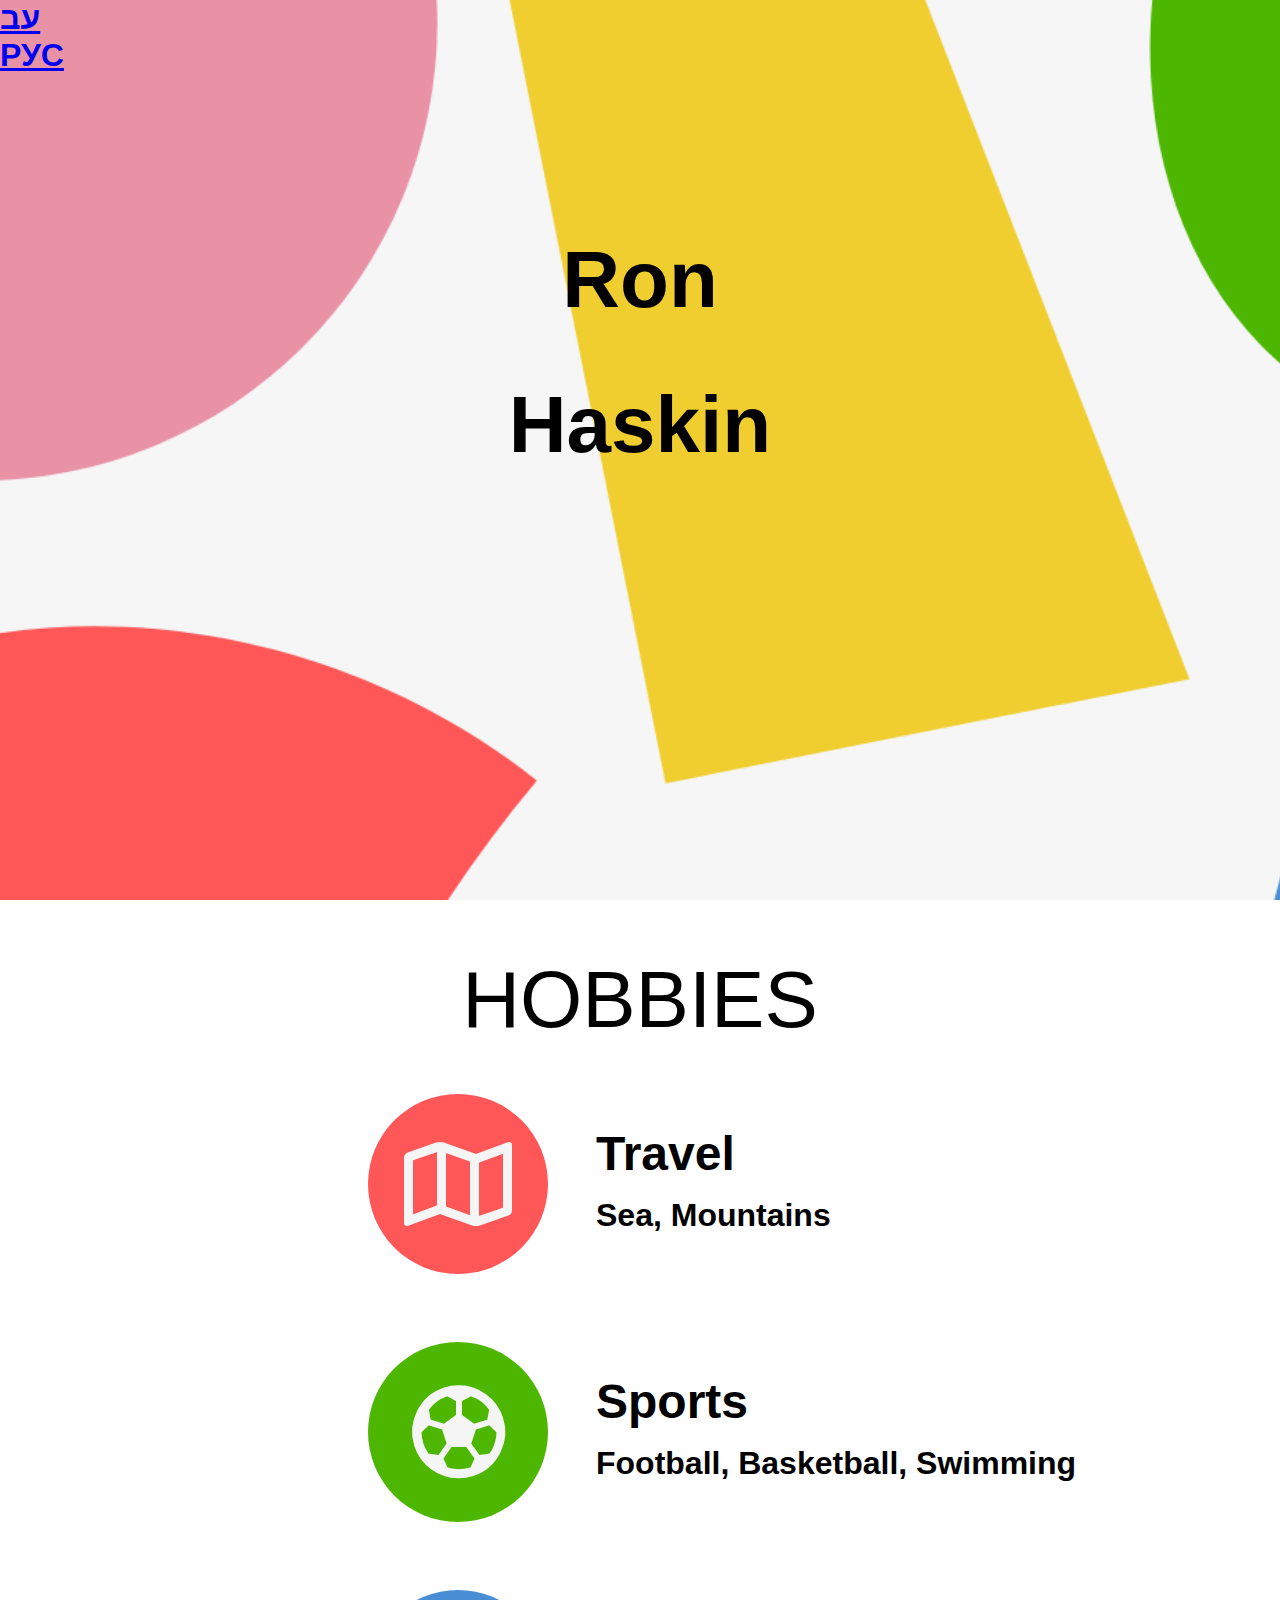
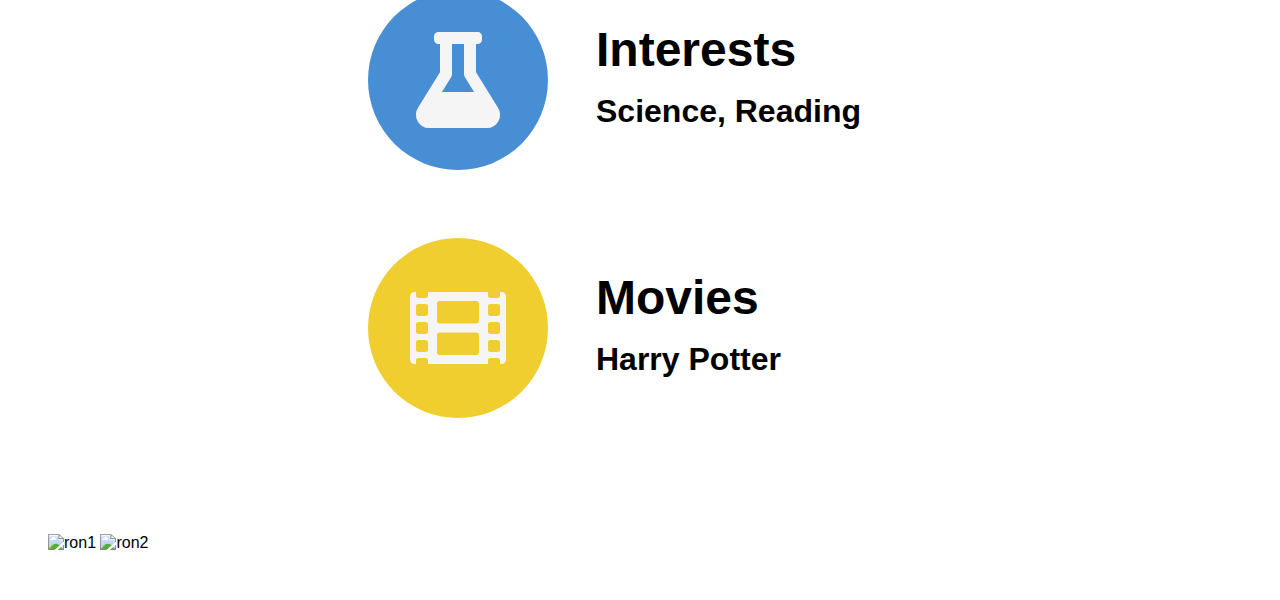
==== index.html @ 76198752 "Add files via upload" ====
<!DOCTYPE html>
<html lang="en">
  <head>
    <meta charset="UTF-8" />
    <meta name="viewport" content="width=device-width, initial-scale=1.0" />

    <link rel="stylesheet" href="./style.css" />

    <link
      href="https://use.fontawesome.com/releases/v5.0.4/css/all.css"
      rel="stylesheet"
    />

    <title>Ron Haskin</title>
  </head>

  <body>
    <section id="header">
      <div class="languages">
        <a href="./indexHe.html"><h1>עב</h1></a>
        <a href="./indexRu.html"><h1>РУС</h1></a>
      </div>
      <div class="title">
        <h1>Ron</h1>
        <h1>Haskin</h1>
      </div>
    </section>

    <section id="hobbies">
      <h1 class="section-title">HOBBIES</h1>

      <div class="hobby">
        <div class="image">
          <div class="circle circle-red"><i class="far fa-map"></i></div>
        </div>
        <div class="text">
          <h3>Travel</h3>
          <h5>Sea, Mountains</h5>
        </div>
      </div>

      <div class="hobby">
        <div class="image">
          <div class="circle circle-green"><i class="far fa-futbol"></i></div>
        </div>
        <div class="text">
          <h3>Sports</h3>
          <h5>Football, Basketball, Swimming</h5>
        </div>
      </div>

      <div class="hobby">
        <div class="image">
          <div class="circle circle-blue">
            <i class="fas fa-flask"></i>
          </div>
        </div>
        <div class="text">
          <h3>Interests</h3>
          <h5>Science, Reading</h5>
        </div>
      </div>

      <div class="hobby">
        <div class="image">
          <div class="circle circle-yellow"><i class="fas fa-film"></i></div>
        </div>
        <div class="text">
          <h3>Movies</h3>
          <h5>Harry Potter</h5>
        </div>
      </div>
    </section>

    <section id="gallery">
      <img
        src="https://lh3.googleusercontent.com/[base64]w1320-h990-no?authuser=0"
        alt="ron1"
      />
      <img
        src="https://lh3.googleusercontent.com/[base64]w1320-h990-no?authuser=0"
        alt="ron2"
      />
    </section>
  </body>
</html>
---- style.css ----
body {
  margin: 0;
  font-family: "Gill Sans", "Gill Sans MT", Calibri, "Trebuchet MS", sans-serif;
}

#header {
  width: 100%;
  height: 100vh;
  background-image: url("images/header.png");
  background-repeat: no-repeat;
  background-size: cover;
}

.title {
  position: absolute;
  right: 0;
  left: 0;
  top: 20%;
  text-align: center;
}

.title h1 {
  font-size: 5rem;
}

.section-title {
  text-align: center;
  font-size: 5rem;
  font-weight: 500;
  margin-bottom: 3rem;
}

.languages {
  margin: 0;
}

.languages h1 {
  margin: 0;
}

/********************************/

.hobby {
  padding: 0 20rem;
  margin-bottom: 4rem;
}

.hobby .image {
  display: inline-block;
}

.hobby .text {
  display: inline-block;
  position: absolute;
  margin-top: 2rem;
}

.hobby .circle {
  height: 180px;
  width: 180px;
  border-radius: 50%;
  margin: 0 3rem;
  position: relative;
}

.hobby .text h3 {
  font-size: 3rem;
  margin: 0 0 1rem;
}

.hobby .text h5 {
  font-size: 2rem;
  margin: 0;
}

.circle-red {
  background-color: #ff5757;
}

.circle-green {
  background-color: #4db601;
}

.circle-blue {
  background-color: #488ed4;
}

.circle-yellow {
  background-color: #f0ce2f;
}

.circle i {
  position: absolute;
  width: 100%;
  text-align: center;
  color: whitesmoke;
  font-size: 6rem;
  margin: 0;
  top: 50%;
  -ms-transform: translateY(-50%);
  transform: translateY(-50%);
}

#gallery {
  padding: 3rem;
}

#gallery img {
  width: 49%;
}
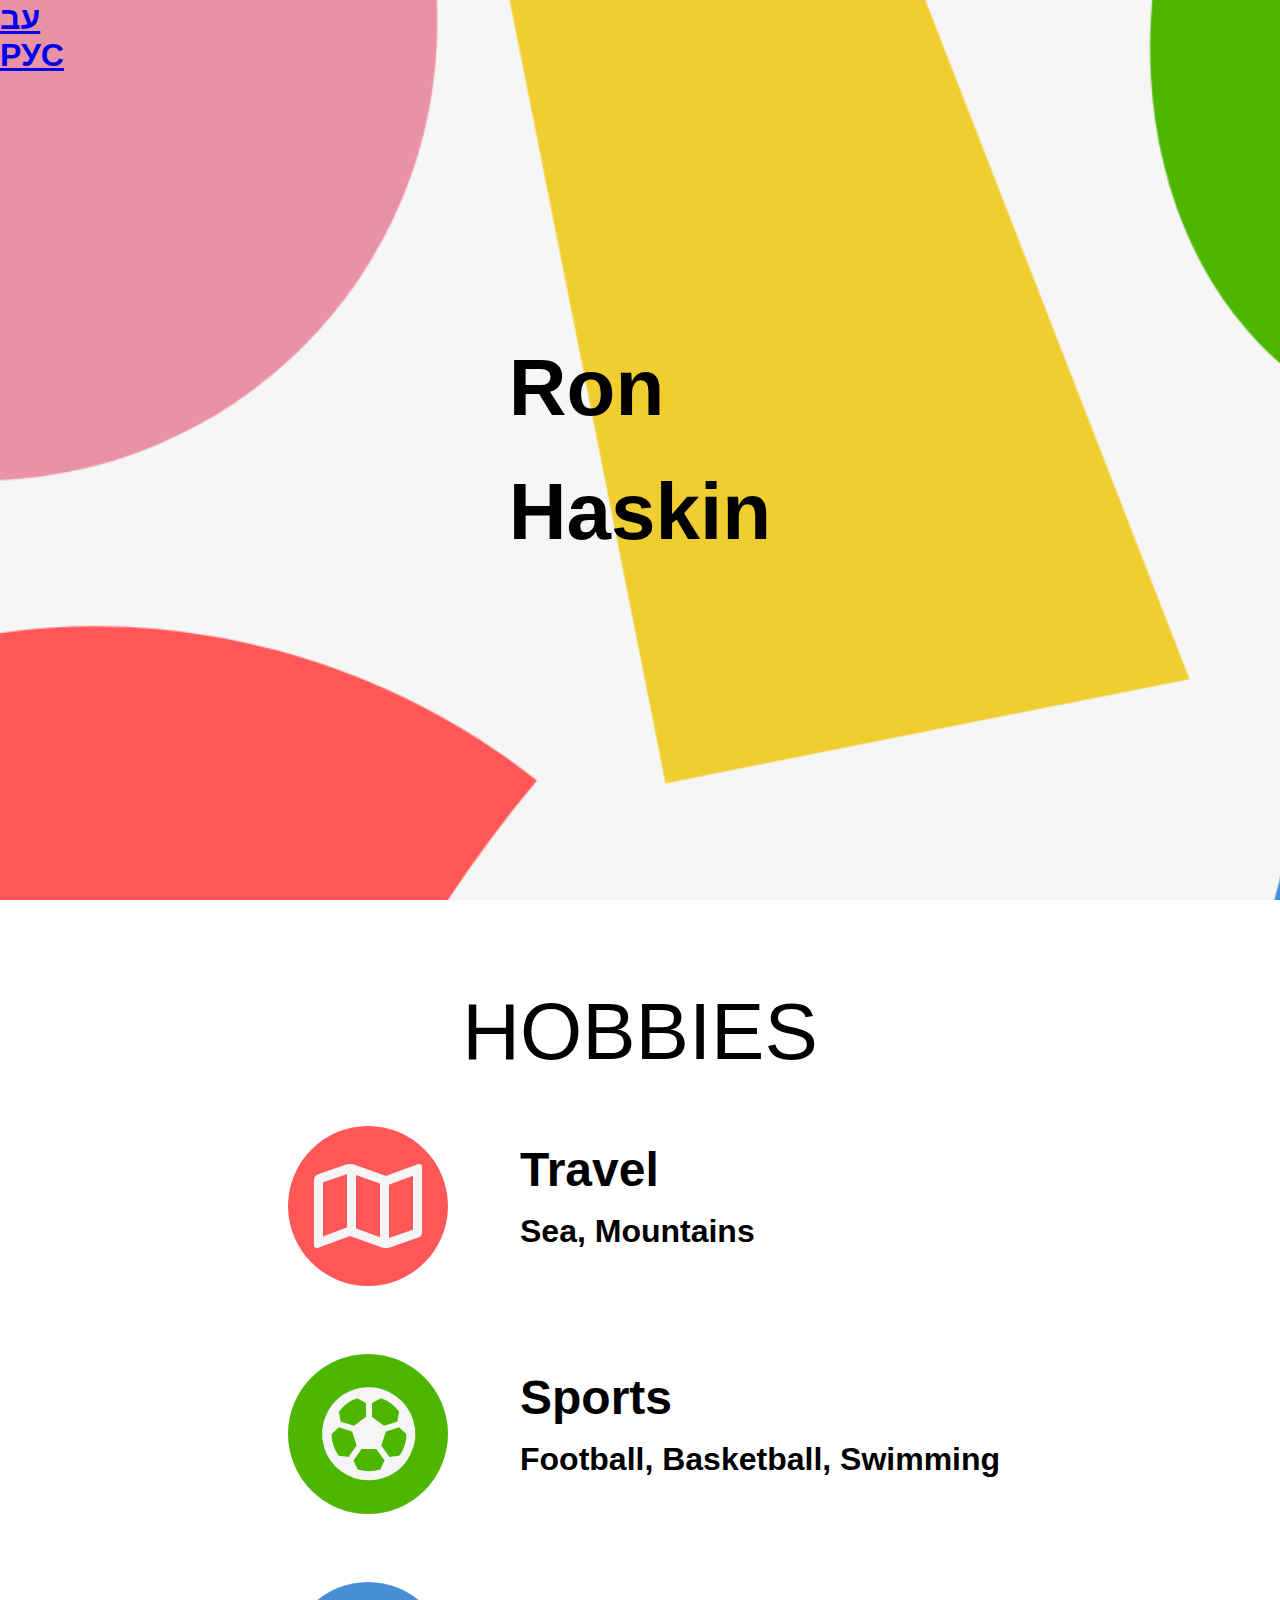
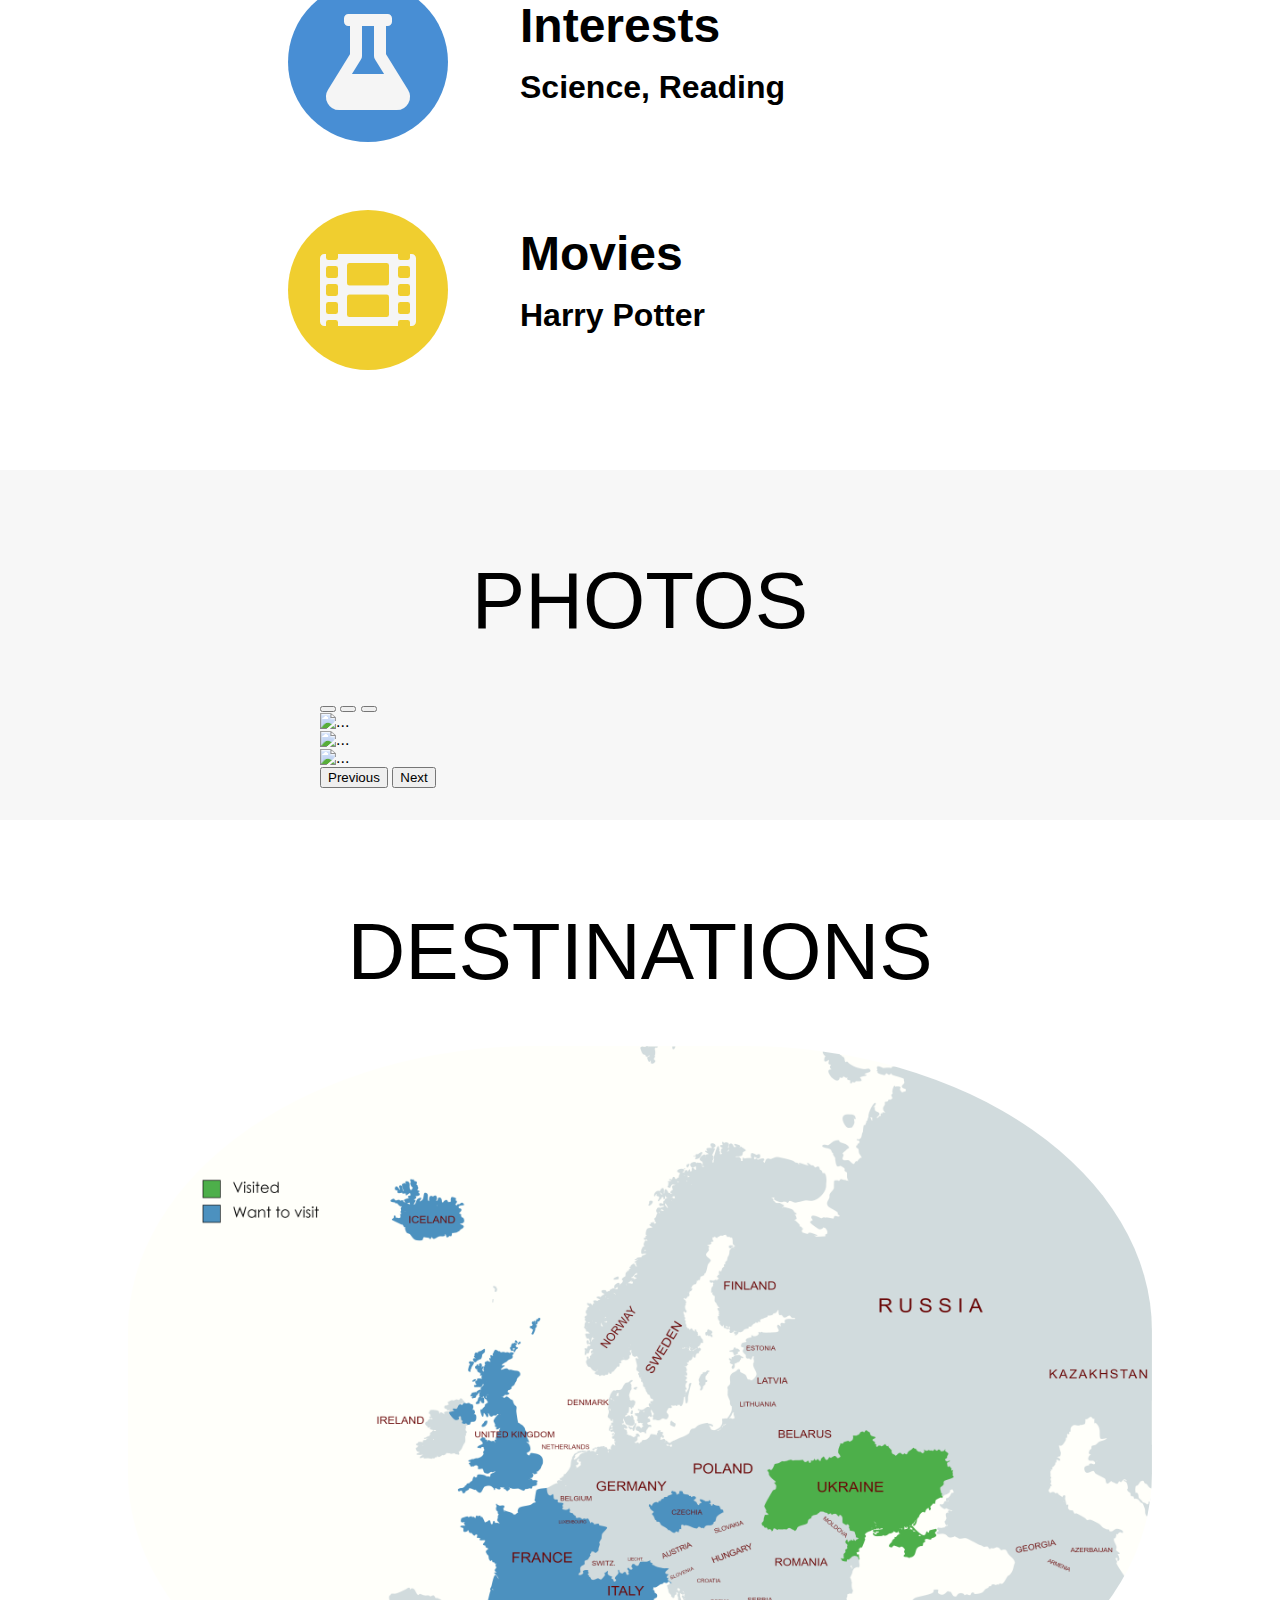
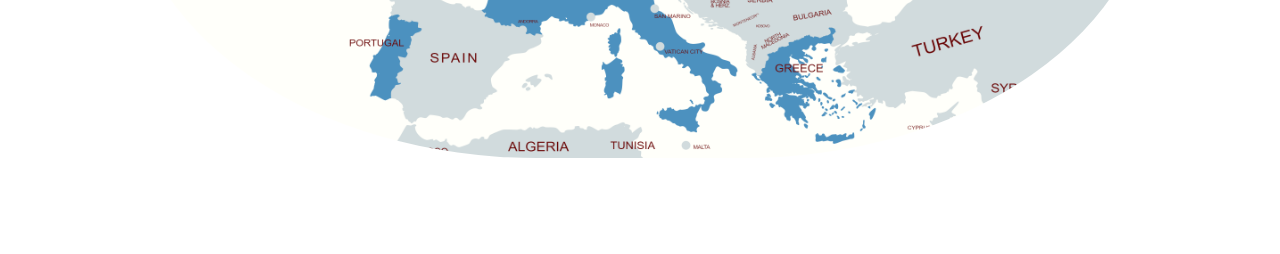
==== commit 27a2dced: "Add files via upload" ====
--- a/index.html
+++ b/index.html
@@ -3,6 +3,13 @@
   <head>
     <meta charset="UTF-8" />
     <meta name="viewport" content="width=device-width, initial-scale=1.0" />
+
+    <link
+      href="https://cdn.jsdelivr.net/npm/bootstrap@5.0.0-beta3/dist/css/bootstrap.min.css"
+      rel="stylesheet"
+      integrity="sha384-eOJMYsd53ii+scO/bJGFsiCZc+5NDVN2yr8+0RDqr0Ql0h+rP48ckxlpbzKgwra6"
+      crossorigin="anonymous"
+    />
 
     <link rel="stylesheet" href="./style.css" />
 
@@ -73,14 +80,93 @@
     </section>
 
     <section id="gallery">
-      <img
-        src="https://lh3.googleusercontent.com/[base64]w1320-h990-no?authuser=0"
-        alt="ron1"
-      />
-      <img
-        src="https://lh3.googleusercontent.com/[base64]w1320-h990-no?authuser=0"
-        alt="ron2"
-      />
+      <h1 class="section-title">PHOTOS</h1>
+
+      <div
+        id="carouselExampleIndicators"
+        class="carousel slide"
+        data-bs-ride="carousel"
+      >
+        <div class="carousel-indicators">
+          <button
+            type="button"
+            data-bs-target="#carouselExampleIndicators"
+            data-bs-slide-to="0"
+            class="active"
+            aria-current="true"
+            aria-label="Slide 1"
+          ></button>
+          <button
+            type="button"
+            data-bs-target="#carouselExampleIndicators"
+            data-bs-slide-to="1"
+            aria-label="Slide 2"
+          ></button>
+          <button
+            type="button"
+            data-bs-target="#carouselExampleIndicators"
+            data-bs-slide-to="2"
+            aria-label="Slide 3"
+          ></button>
+        </div>
+        <div class="carousel-inner">
+          <div class="carousel-item active">
+            <img
+              src="https://lh3.googleusercontent.com/[base64]w1320-h990-no?authuser=0"
+              class="d-block w-100"
+              alt="..."
+            />
+          </div>
+          <div class="carousel-item">
+            <img
+              src="https://lh3.googleusercontent.com/[base64]w1320-h990-no?authuser=0"
+              class="d-block w-100"
+              alt="..."
+            />
+          </div>
+          <div class="carousel-item">
+            <img
+              src="https://lh3.googleusercontent.com/[base64]w1320-h990-no?authuser=0"
+              class="d-block w-100"
+              alt="..."
+            />
+          </div>
+        </div>
+        <button
+          class="carousel-control-prev"
+          type="button"
+          data-bs-target="#carouselExampleIndicators"
+          data-bs-slide="prev"
+        >
+          <span class="carousel-control-prev-icon" aria-hidden="true"></span>
+          <span class="visually-hidden">Previous</span>
+        </button>
+        <button
+          class="carousel-control-next"
+          type="button"
+          data-bs-target="#carouselExampleIndicators"
+          data-bs-slide="next"
+        >
+          <span class="carousel-control-next-icon" aria-hidden="true"></span>
+          <span class="visually-hidden">Next</span>
+        </button>
+      </div>
     </section>
+
+    <section id="destinations">
+      <h1 class="section-title">DESTINATIONS</h1>
+      <img src="./images/map.png" alt="map" />
+    </section>
+
+    <script
+      src="https://cdn.jsdelivr.net/npm/@popperjs/core@2.9.1/dist/umd/popper.min.js"
+      integrity="sha384-SR1sx49pcuLnqZUnnPwx6FCym0wLsk5JZuNx2bPPENzswTNFaQU1RDvt3wT4gWFG"
+      crossorigin="anonymous"
+    ></script>
+    <script
+      src="https://cdn.jsdelivr.net/npm/bootstrap@5.0.0-beta3/dist/js/bootstrap.min.js"
+      integrity="sha384-j0CNLUeiqtyaRmlzUHCPZ+Gy5fQu0dQ6eZ/xAww941Ai1SxSY+0EQqNXNE6DZiVc"
+      crossorigin="anonymous"
+    ></script>
   </body>
 </html>
--- a/style.css
+++ b/style.css
@@ -9,18 +9,14 @@
   background-image: url("images/header.png");
   background-repeat: no-repeat;
   background-size: cover;
-}
-
-.title {
-  position: absolute;
-  right: 0;
-  left: 0;
-  top: 20%;
-  text-align: center;
+  display: flex;
+  justify-content: center;
+  align-items: center;
 }
 
 .title h1 {
   font-size: 5rem;
+  margin: 2rem;
 }
 
 .section-title {
@@ -31,7 +27,10 @@
 }
 
 .languages {
+  position: absolute;
   margin: 0;
+  left: 0;
+  top: 0;
 }
 
 .languages h1 {
@@ -39,10 +38,18 @@
 }
 
 /********************************/
+#hobbies {
+  display: flex;
+  flex-direction: column;
+  align-items: center;
+  padding: 2rem;
+}
 
 .hobby {
-  padding: 0 20rem;
   margin-bottom: 4rem;
+  width: fit-content;
+  min-width: 50rem;
+  position: relative;
 }
 
 .hobby .image {
@@ -52,12 +59,13 @@
 .hobby .text {
   display: inline-block;
   position: absolute;
-  margin-top: 2rem;
+  top: 1rem;
+  left: 35%;
 }
 
 .hobby .circle {
-  height: 180px;
-  width: 180px;
+  height: 10rem;
+  width: 10rem;
   border-radius: 50%;
   margin: 0 3rem;
   position: relative;
@@ -101,10 +109,22 @@
   transform: translateY(-50%);
 }
 
+/*******************************************************/
+
 #gallery {
-  padding: 3rem;
+  padding: 2rem 20rem;
+  background-color: rgb(247, 247, 247);
+}
+/*******************************************************/
+
+#destinations {
+  padding: 2rem 0 6rem;
+  display: flex;
+  flex-direction: column;
+  align-items: center;
 }
 
-#gallery img {
-  width: 49%;
+#destinations img {
+  width: 80%;
+  border-radius: 40%;
 }
